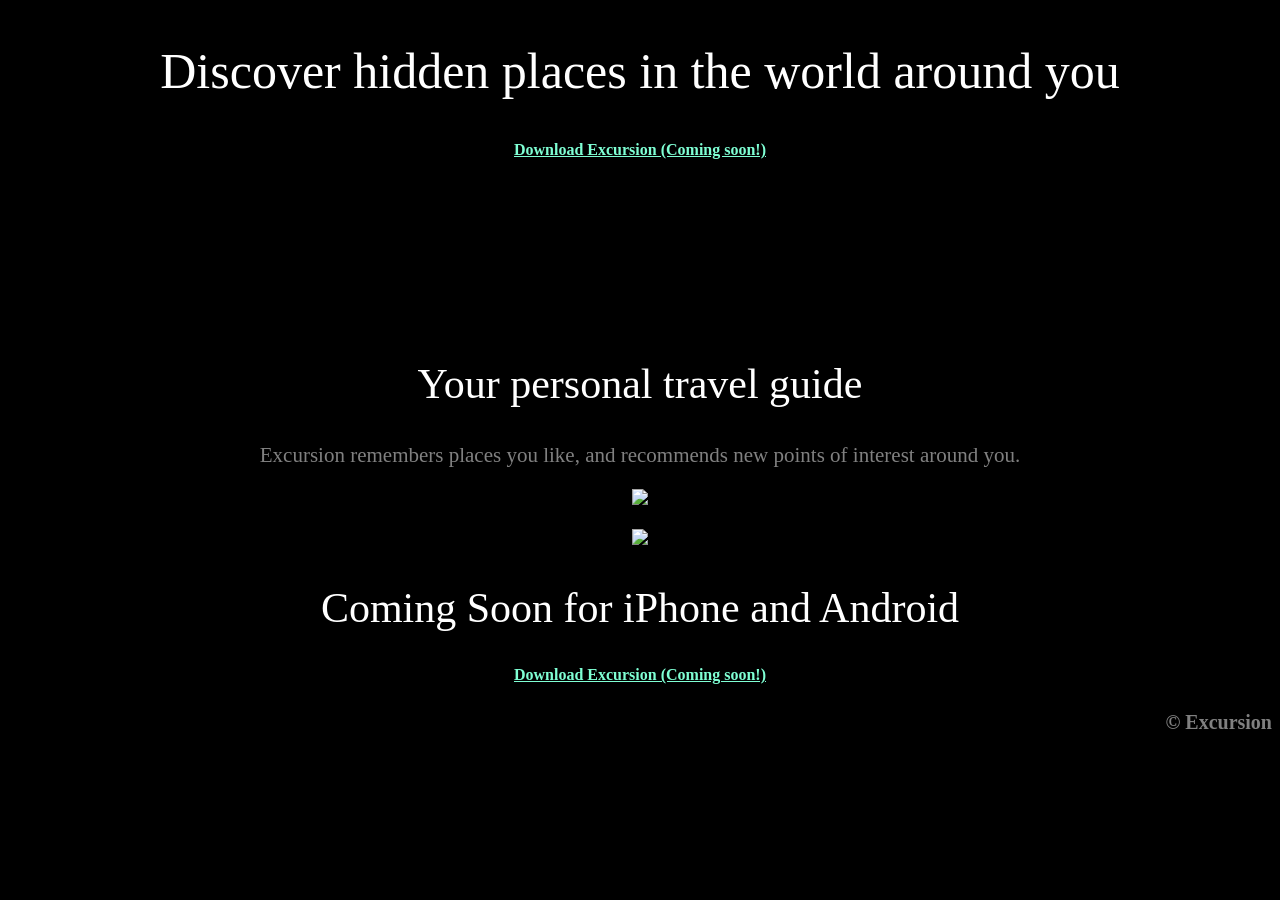
==== index.html @ 046f9d8d "index" ====
<!DOCTYPE html>
<html lang="en">
<head>
    <title>Excursion</title>
    <link href="style.css" rel= "stylesheet" type= "text/css">
</head>
<body>
    <section>
        <h1>Discover hidden places in the world around you
        </h1>
        <h3>
            Download Excursion (Coming soon!)
        </h3>
        <video src="excursion.mp4" autoplay muted>
        </video>
    </section>
    <section class= fondo>
        <h2>
            Your personal travel guide
        </h2>
        <p>
            Excursion remembers places you like, and recommends new points of interest around you.
        </p>
        <img src="https://content.codecademy.com/programs/freelance-one/excursion/images/camp.jpg">
        <div class= "imagen"> <img src= "phone.webp"></div>
        <h2>Coming Soon for iPhone and Android
        </h2>
        <h3>Download Excursion (Coming soon!)</h3>
        <h4>
            © Excursion</h4>
    </section>
</body>
</html>
---- style.css ----
h1{
    font-family: verdana;
    font-weight: normal;
    font-size: 50px;
    color: white;
    text-align: center;
}
body{
    background-color: black;
    text-align: center;
}
h3{
    color: aquamarine;
    font-size: 16px;
    text-align: center;
    text-decoration: underline;
}
video{
    display: block;
    margin: auto;
}
h2{
    font-family: verdana;
    font-weight: 300;
    font-size: 42px;
    color:white;
}
p{
    font-family: verdana;
    font-size: 21px;
    color: gray;
}
h4{
    text-align: right;
    color: gray;
    font-size: 20px;
}
.imagen img{
    margin-top: 20px;
}
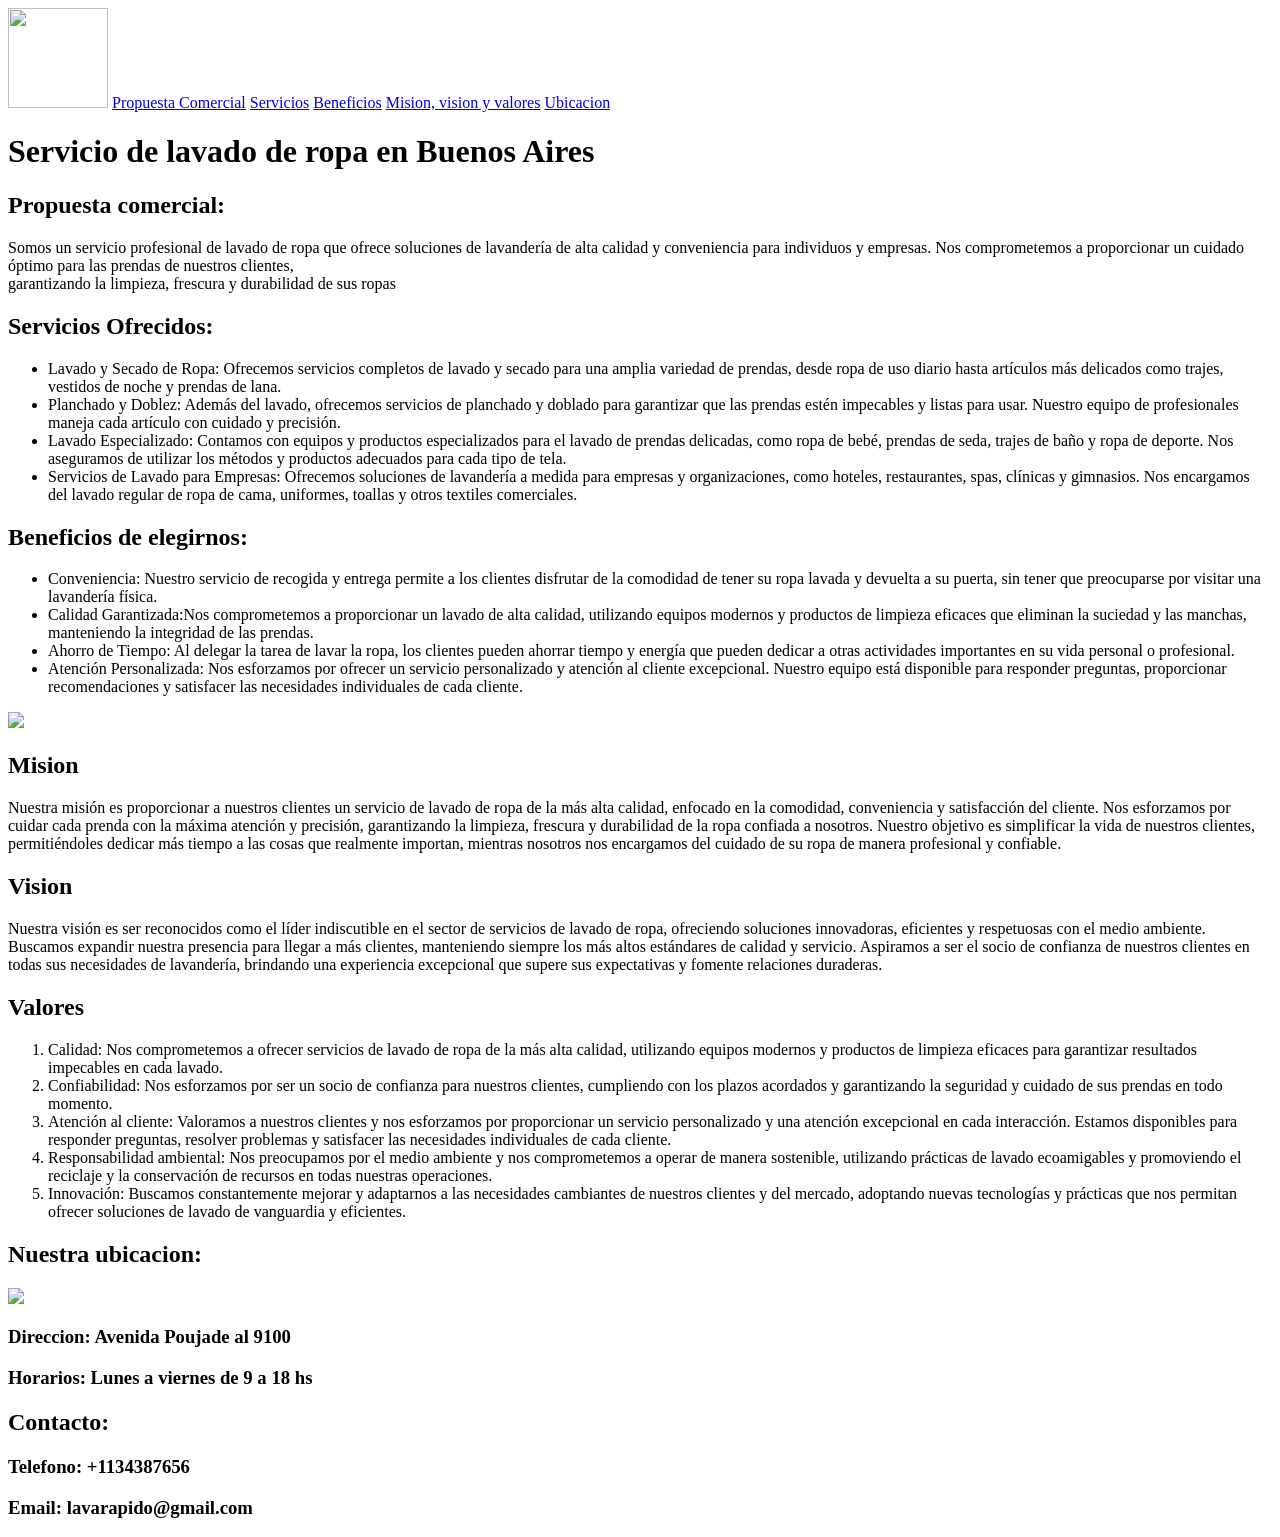
==== commit f13c9ebd: "Initial commit" ====
--- a/index.html
+++ b/index.html
@@ -1,33 +1,115 @@
 <!DOCTYPE html>
 <html lang="en">
 <head>
-    <title>Excursion</title>
-    <link href="style.css" rel= "stylesheet" type= "text/css">
+    <meta charset="UTF-8">
+    <meta name="viewport" content="width=device-width, initial-scale=1.0">
+    <title>Lavadero</title>
 </head>
 <body>
-    <section>
-        <h1>Discover hidden places in the world around you
-        </h1>
-        <h3>
-            Download Excursion (Coming soon!)
-        </h3>
-        <video src="excursion.mp4" autoplay muted>
-        </video>
-    </section>
-    <section class= fondo>
-        <h2>
-            Your personal travel guide
-        </h2>
-        <p>
-            Excursion remembers places you like, and recommends new points of interest around you.
-        </p>
-        <img src="https://content.codecademy.com/programs/freelance-one/excursion/images/camp.jpg">
-        <div class= "imagen"> <img src= "phone.webp"></div>
-        <h2>Coming Soon for iPhone and Android
-        </h2>
-        <h3>Download Excursion (Coming soon!)</h3>
-        <h4>
-            © Excursion</h4>
-    </section>
+    
+    <nav >
+            <img src="https://encrypted-tbn0.gstatic.com/images?q=tbn:ANd9GcQA1jxWSOmntfT1eqJHSnbawxRWiHVmlXPDddbKY1PpRA&s" width="100" height="100"/>
+            <a href="#Propuesta">Propuesta Comercial</a>
+            <a href="#Servicios">Servicios</a>
+            <a href="#Beneficios">Beneficios</a>
+            <a href="#Mision">Mision, vision y valores</a>
+            <a href="#Ubicacion">Ubicacion</a>
+    </nav>
+    
+    <h1>Servicio de lavado de ropa en Buenos Aires</h1>
+    <main>
+        <section id="Propuesta">
+            <h2>Propuesta comercial:</h2>
+            <p>Somos un servicio profesional de lavado de ropa que ofrece soluciones de lavandería de alta calidad y conveniencia para individuos y empresas. 
+                Nos comprometemos a proporcionar un cuidado óptimo para las prendas de nuestros clientes,<br />
+                 garantizando la limpieza, frescura y durabilidad de sus ropas</p>
+
+        </section>
+        <section id="Servicios">
+            <h2>Servicios Ofrecidos:     </h2>
+            <ul>
+                <li>
+                    Lavado y Secado de Ropa: Ofrecemos servicios completos de lavado y secado para una amplia variedad de prendas, desde ropa de uso diario hasta artículos más delicados como trajes, vestidos de noche y prendas de lana.
+                </li>
+                <li>Planchado y Doblez:
+                    Además del lavado, ofrecemos servicios de planchado y doblado para garantizar que las prendas estén impecables y listas para usar. Nuestro equipo de profesionales maneja cada artículo con cuidado y precisión.
+                </li>
+                <li>Lavado Especializado:
+                    Contamos con equipos y productos especializados para el lavado de prendas delicadas, como ropa de bebé, prendas de seda, trajes de baño y ropa de deporte. Nos aseguramos de utilizar los métodos y productos adecuados para cada tipo de tela.
+                </li>
+                <li>
+                    Servicios de Lavado para Empresas: Ofrecemos soluciones de lavandería a medida para empresas y organizaciones, como hoteles, restaurantes, spas, clínicas y gimnasios. Nos encargamos del lavado regular de ropa de cama, uniformes, toallas y otros textiles comerciales.
+                </li>
+            </ul>
+            <p></p>
+
+        </section>
+        <section id="Beneficios">
+            <h2>
+                Beneficios de elegirnos:
+            </h2>
+            <ul>
+                <li>
+                    Conveniencia: Nuestro servicio de recogida y entrega permite a los clientes disfrutar de la comodidad de tener su ropa lavada y devuelta a su puerta, sin tener que preocuparse por visitar una lavandería física.
+                </li>
+                <li>
+                    Calidad Garantizada:Nos comprometemos a proporcionar un lavado de alta calidad, utilizando equipos modernos y productos de limpieza eficaces que eliminan la suciedad y las manchas, manteniendo la integridad de las prendas.
+                </li>
+                <li>
+                    Ahorro de Tiempo: Al delegar la tarea de lavar la ropa, los clientes pueden ahorrar tiempo y energía que pueden dedicar a otras actividades importantes en su vida personal o profesional.
+                </li>
+                <li>
+                    Atención Personalizada: Nos esforzamos por ofrecer un servicio personalizado y atención al cliente excepcional. Nuestro equipo está disponible para responder preguntas, proporcionar recomendaciones y satisfacer las necesidades individuales de cada cliente.
+                </li>
+            </ul>
+            <img src="https://img.freepik.com/vector-premium/lavado-ropa-logo-icono-vector-plantilla-diseno-servicio-lavanderia_598213-566.jpg"/>
+        
+        </section>
+        
+        <section id="Mision">
+            <h2>Mision</h2>
+            <p>
+                Nuestra misión es proporcionar a nuestros clientes un servicio de lavado de ropa de la más alta calidad, enfocado en la comodidad, conveniencia y satisfacción del cliente. Nos esforzamos por cuidar cada prenda con la máxima atención y precisión, garantizando la limpieza, frescura y durabilidad de la ropa confiada a nosotros. Nuestro objetivo es simplificar la vida de nuestros clientes, permitiéndoles dedicar más tiempo a las cosas que realmente importan, mientras nosotros nos encargamos del cuidado de su ropa de manera profesional y confiable.
+            </p>
+            <h2>Vision</h2>
+            <p>
+                Nuestra visión es ser reconocidos como el líder indiscutible en el sector de servicios de lavado de ropa, ofreciendo soluciones innovadoras, eficientes y respetuosas con el medio ambiente. Buscamos expandir nuestra presencia para llegar a más clientes, manteniendo siempre los más altos estándares de calidad y servicio. Aspiramos a ser el socio de confianza de nuestros clientes en todas sus necesidades de lavandería, brindando una experiencia excepcional que supere sus expectativas y fomente relaciones duraderas.
+            </p>
+            <h2>Valores</h2>
+            <p>
+                <ol>
+                    <li>
+                        Calidad: Nos comprometemos a ofrecer servicios de lavado de ropa de la más alta calidad, utilizando equipos modernos y productos de limpieza eficaces para garantizar resultados impecables en cada lavado.
+                    </li>
+                    <li>
+                        Confiabilidad: Nos esforzamos por ser un socio de confianza para nuestros clientes, cumpliendo con los plazos acordados y garantizando la seguridad y cuidado de sus prendas en todo momento.
+                    </li>
+                    <li>
+                        Atención al cliente: Valoramos a nuestros clientes y nos esforzamos por proporcionar un servicio personalizado y una atención excepcional en cada interacción. Estamos disponibles para responder preguntas, resolver problemas y satisfacer las necesidades individuales de cada cliente.
+                    </li>
+                    <li>
+                        Responsabilidad ambiental: Nos preocupamos por el medio ambiente y nos comprometemos a operar de manera sostenible, utilizando prácticas de lavado ecoamigables y promoviendo el reciclaje y la conservación de recursos en todas nuestras operaciones.
+                    </li>
+                    <li>
+                        Innovación: Buscamos constantemente mejorar y adaptarnos a las necesidades cambiantes de nuestros clientes y del mercado, adoptando nuevas tecnologías y prácticas que nos permitan ofrecer soluciones de lavado de vanguardia y eficientes.
+                    </li>
+                </ol>
+            </p>
+        </section>
+        <section id="Ubicacion">
+            <h2>
+                Nuestra ubicacion:
+            </h2>
+            <img src="https://osm.cylex-international.com/osm/staticmaplite/staticmap.php?center=-32.9677675,-68.7882744&zoom=15&size=xy&maptype=tm&markers=-32.9677675,-68.7882744,marker-34"/>
+            <h3>Direccion: Avenida Poujade al 9100</h3>
+            <h3>Horarios: Lunes a viernes de 9 a 18 hs</h3>
+            <h2>Contacto:</h2>
+            <h3>Telefono: +1134387656</h3>
+            <h3>Email: lavarapido@gmail.com</h3>
+            
+        </section>
+        
+    </main>
+    
 </body>
 </html>
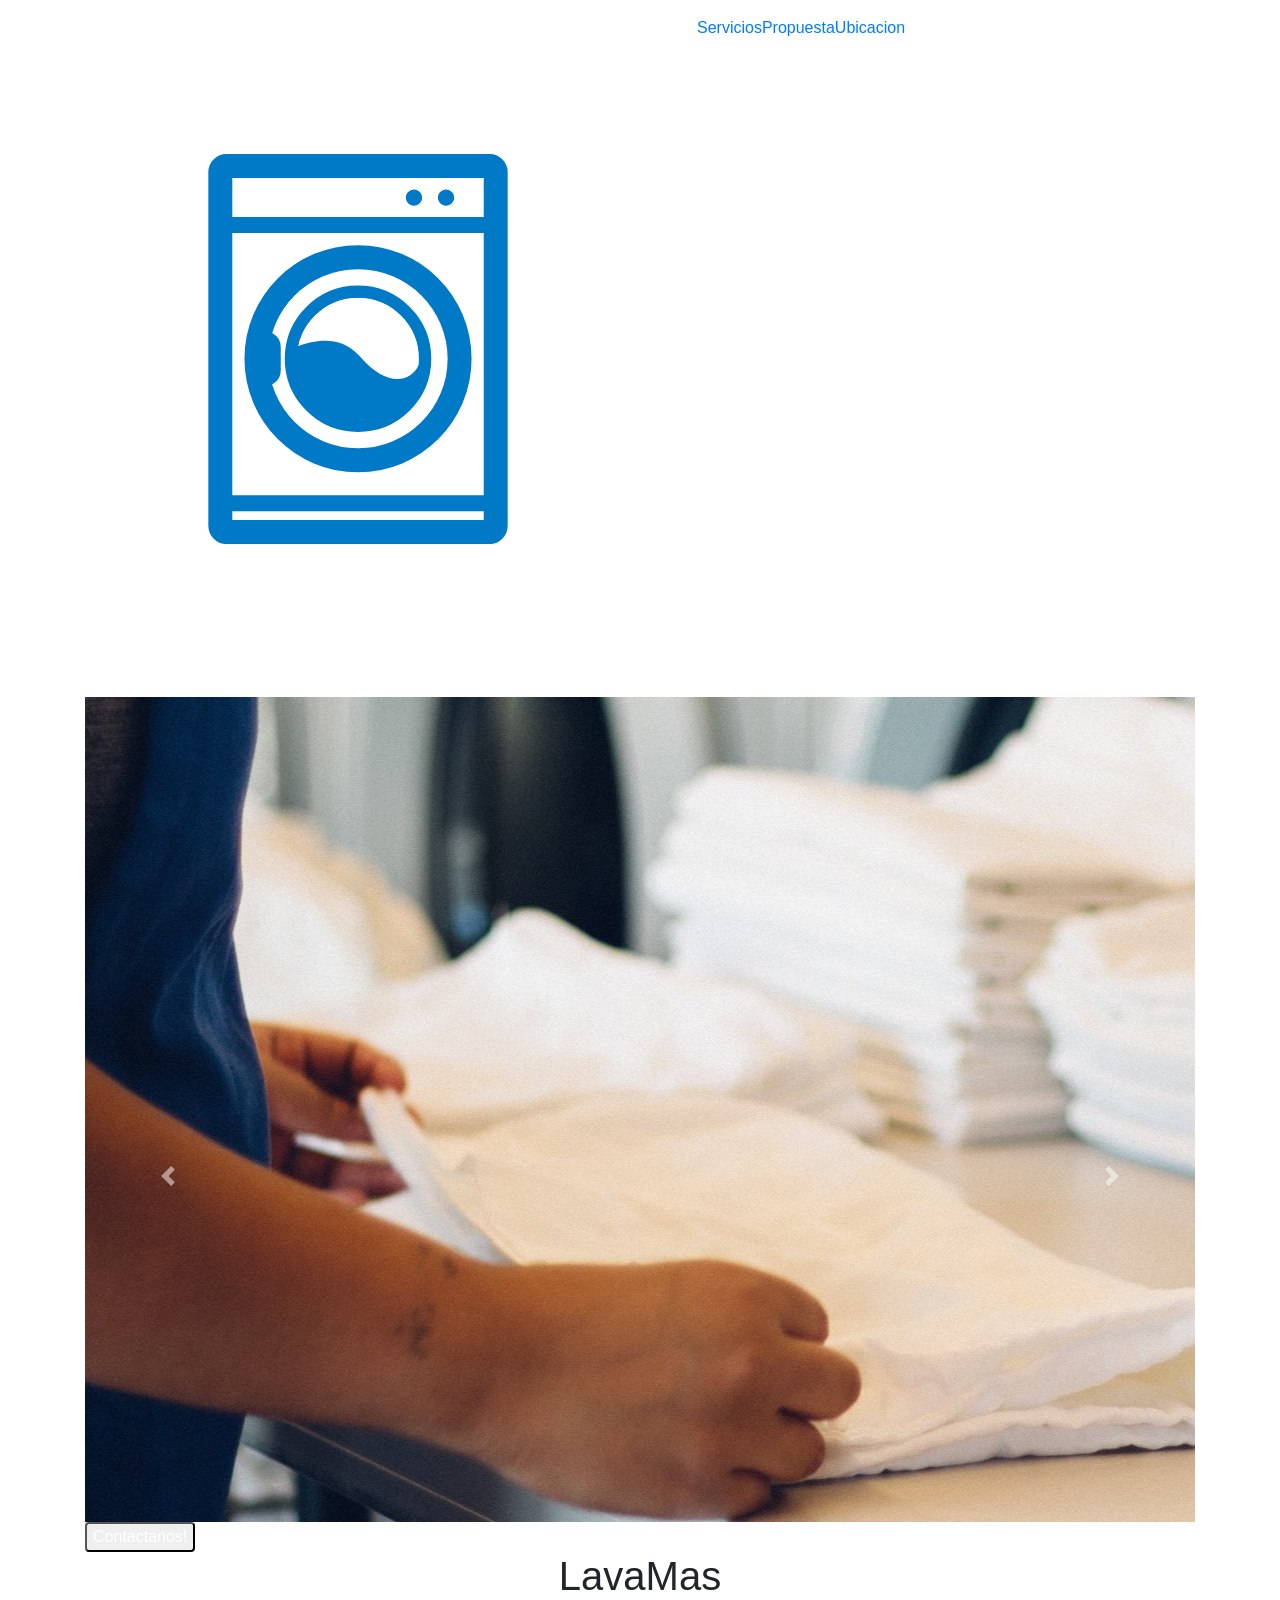
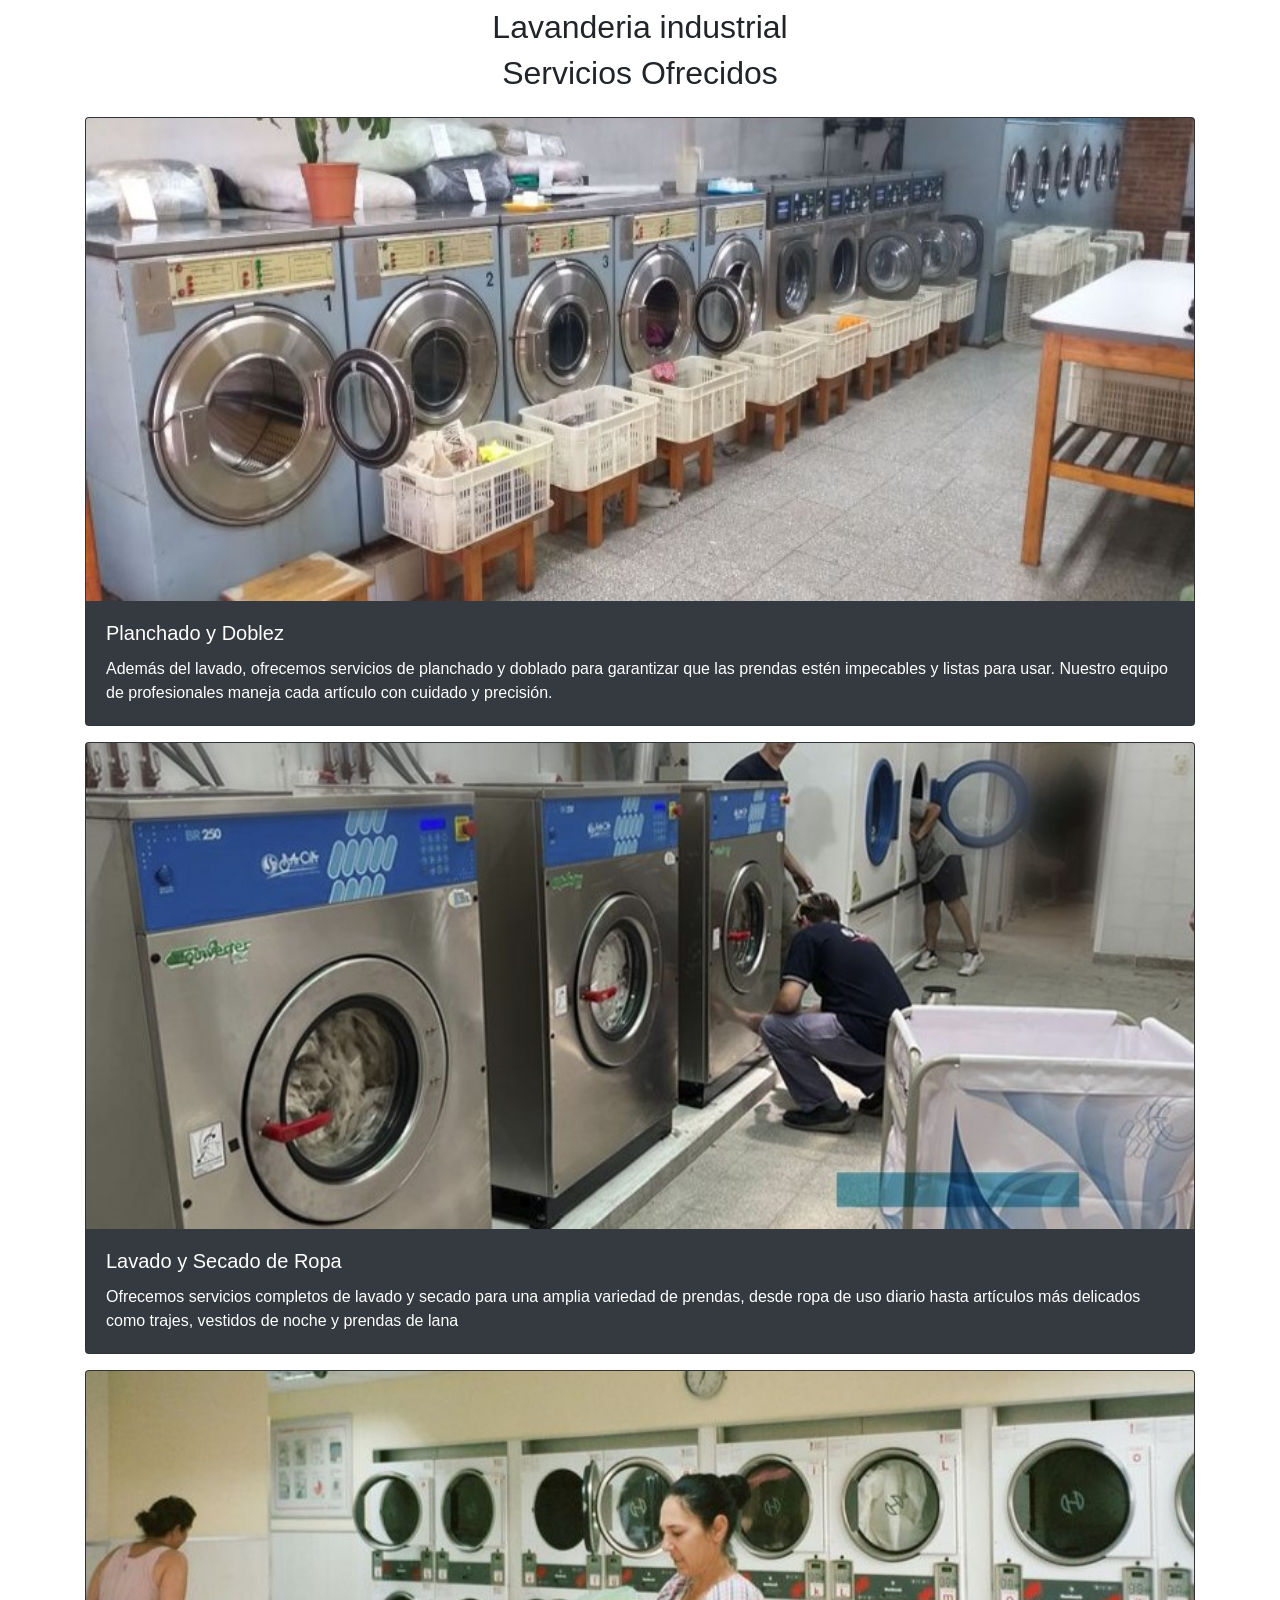
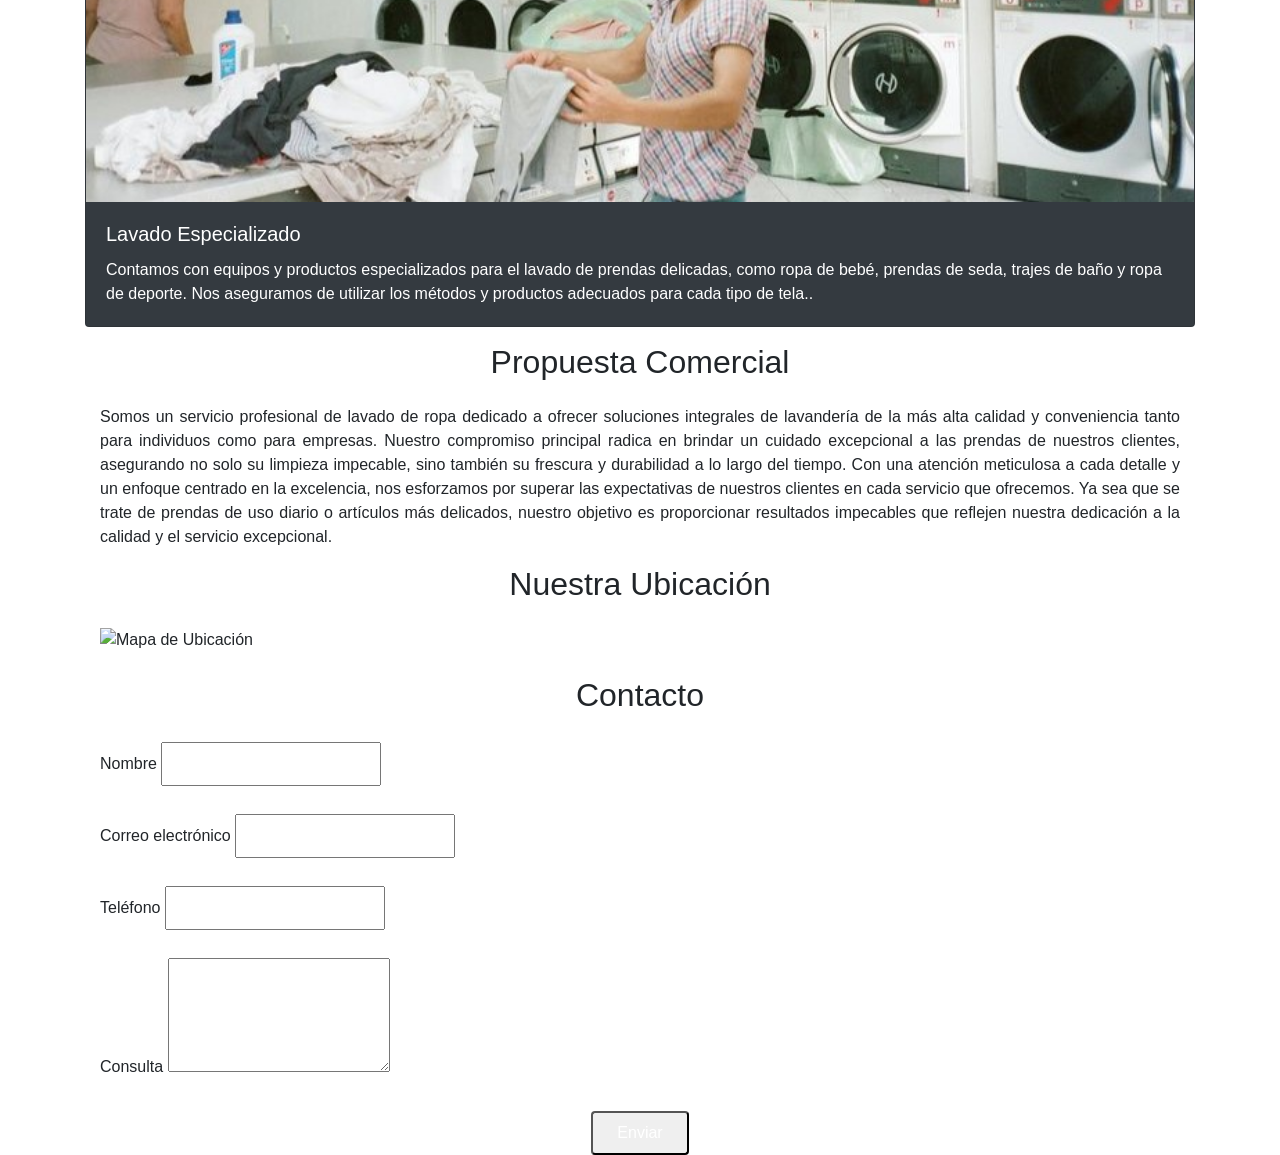
==== commit 3e5d060d: "Uva 2" ====
--- a/index.html
+++ b/index.html
@@ -4,112 +4,135 @@
     <meta charset="UTF-8">
     <meta name="viewport" content="width=device-width, initial-scale=1.0">
     <title>Lavadero</title>
+
+    <script src="https://cdn.tailwindcss.com"></script>
+  
+    <link rel="stylesheet" href="https://cdn.jsdelivr.net/npm/bootstrap@4.0.0/dist/css/bootstrap.min.css" integrity="sha384-Gn5384xqQ1aoWXA+058RXPxPg6fy4IWvTNh0E263XmFcJlSAwiGgFAW/dAiS6JXm" crossorigin="anonymous">
+    <script src="https://code.jquery.com/jquery-3.2.1.slim.min.js" integrity="sha384-KJ3o2DKtIkvYIK3UENzmM7KCkRr/rE9/Qpg6aAZGJwFDMVNA/GpGFF93hXpG5KkN" crossorigin="anonymous"></script>
+    <script src="https://cdn.jsdelivr.net/npm/popper.js@1.12.9/dist/umd/popper.min.js" integrity="sha384-ApNbgh9B+Y1QKtv3Rn7W3mgPxhU9K/ScQsAP7hUibX39j7fakFPskvXusvfa0b4Q" crossorigin="anonymous"></script>
+    <script src="https://cdn.jsdelivr.net/npm/bootstrap@4.0.0/dist/js/bootstrap.min.js" integrity="sha384-JZR6Spejh4U02d8jOt6vLEHfe/JQGiRRSQQxSfFWpi1MquVdAyjUar5+76PVCmYl" crossorigin="anonymous"></script>
 </head>
-<body>
-    
-    <nav >
-            <img src="https://encrypted-tbn0.gstatic.com/images?q=tbn:ANd9GcQA1jxWSOmntfT1eqJHSnbawxRWiHVmlXPDddbKY1PpRA&s" width="100" height="100"/>
-            <a href="#Propuesta">Propuesta Comercial</a>
-            <a href="#Servicios">Servicios</a>
-            <a href="#Beneficios">Beneficios</a>
-            <a href="#Mision">Mision, vision y valores</a>
-            <a href="#Ubicacion">Ubicacion</a>
-    </nav>
-    
-    <h1>Servicio de lavado de ropa en Buenos Aires</h1>
-    <main>
-        <section id="Propuesta">
-            <h2>Propuesta comercial:</h2>
-            <p>Somos un servicio profesional de lavado de ropa que ofrece soluciones de lavandería de alta calidad y conveniencia para individuos y empresas. 
-                Nos comprometemos a proporcionar un cuidado óptimo para las prendas de nuestros clientes,<br />
-                 garantizando la limpieza, frescura y durabilidad de sus ropas</p>
+<body class="bg-blue-300 bg-opacity-45">
 
-        </section>
-        <section id="Servicios">
-            <h2>Servicios Ofrecidos:     </h2>
-            <ul>
+    <nav class="navbar   bg-white rounded-b-full justify-center flex flex-row">
+        
+        <div class="justify-center align-center">
+            <ul class="navbar-nav  flex flex-row gap-6 lg:gap-32">
                 <li>
-                    Lavado y Secado de Ropa: Ofrecemos servicios completos de lavado y secado para una amplia variedad de prendas, desde ropa de uso diario hasta artículos más delicados como trajes, vestidos de noche y prendas de lana.
+                    <a  href="#">
+                        <img class ="rounded-full max-w-[60px]" src="./Public/305804182_590932912824916_2736425194669195148_n.png">
+                     </a>
                 </li>
-                <li>Planchado y Doblez:
-                    Además del lavado, ofrecemos servicios de planchado y doblado para garantizar que las prendas estén impecables y listas para usar. Nuestro equipo de profesionales maneja cada artículo con cuidado y precisión.
+                <li class="nav-item text-black">
+                    <a class="nav-link text-black font-bold text-sm md:text-2xl" href="#Servicios">Servicios</a>
                 </li>
-                <li>Lavado Especializado:
-                    Contamos con equipos y productos especializados para el lavado de prendas delicadas, como ropa de bebé, prendas de seda, trajes de baño y ropa de deporte. Nos aseguramos de utilizar los métodos y productos adecuados para cada tipo de tela.
+                <li class="nav-item">
+                    <a class="nav-link text-black font-bold text-sm md:text-2xl" href="#Propuesta">Propuesta</a>
                 </li>
-                <li>
-                    Servicios de Lavado para Empresas: Ofrecemos soluciones de lavandería a medida para empresas y organizaciones, como hoteles, restaurantes, spas, clínicas y gimnasios. Nos encargamos del lavado regular de ropa de cama, uniformes, toallas y otros textiles comerciales.
+                <li class="nav-item">
+                    <a class="nav-link text-black font-bold text-sm md:text-2xl" href="#Ubicacion">Ubicacion</a>
                 </li>
             </ul>
-            <p></p>
+        </div>
+    </nav>
 
+    <main class="container mx-auto py-16">
+        <div id="carouselExampleControls" class="carousel slide relative" data-ride="carousel">
+            <div class="carousel-inner pb-24">
+                <div class="carousel-item active">
+                    <img src="/Public/IMG_2668.jpg" alt="Descripción de la imagen" class="lg:w-full h-auto rounded-3xl w-screen">
+                    <div class="absolute inset-0 flex items-center justify-center">
+                        <a href="#Contacto">
+                            <button class="bg-blue-900 hover:bg-blue-700 text-white font-bold md:py-2 md:px-4 rounded" >
+                            Contactanos!
+                            </button>
+                        </a>
+                    </div>
+                    <h1 class="text-center font-extrabold absolute top-1/4 left-1/2 transform -translate-x-1/2 -translate-y-1/4 text-black text-[30px] md:text-[120px] font-bold">LavaMas</h1>
+                    <h2 class="text-center font-extrabold absolute top-1/4 left-1/2 transform -translate-x-1/2 -translate-y-1/4 text-black text-[20px] md:text-[60px] font-bold pt-36">Lavanderia industrial</h2>
+                </div>
+            </div>
+            <a class="carousel-control-prev" href="#carouselExampleControls" role="button" data-slide="prev">
+                <span class="carousel-control-prev-icon" aria-hidden="true"></span>
+                <span class="sr-only">Previous</span>
+            </a>
+            <a class="carousel-control-next" href="#carouselExampleControls" role="button" data-slide="next">
+                <span class="carousel-control-next-icon" aria-hidden="true"></span>
+                <span class="sr-only">Next</span>
+            </a>
+        </div>
+        
+        <section id="Servicios">
+        <h2 class="text-[25px] lg:text-[60px] font-bold mb-4 text-center">Servicios Ofrecidos</h2>
+        <div class="flex flex-col lg:grid lg:grid-cols-3 items-center place-items-center lg:my-24 gap-x-24">
+            
+         <div class="card text-white  bg-dark mb-3 w-100 rounded-lg " class="mb-12">
+            <img class="card-img-top" src="./Public/lav129-1.jpg" alt="Card image cap">
+            <div class="card-body ">
+              <h5 class="card-title font-bold">Planchado y Doblez</h5>
+              <p class="card-text">Además del lavado, ofrecemos servicios de planchado y doblado para garantizar que las prendas estén impecables y listas para usar. Nuestro equipo de profesionales maneja cada artículo con cuidado y precisión.</p>
+            </div>
+          </div>
+          <div class="card text-white bg-dark mb-3 w-100 rounded-lg" >
+            <img class="card-img-top " src="./Public/lavanderiaindustrial_lavadorasindustrialparahotelesyclinicas.jpg" alt="Card image cap">
+            <div class="card-body">
+              <h5 class="card-title font-bold">Lavado y Secado de Ropa</h5>
+              <p class="card-text"> Ofrecemos servicios completos de lavado y secado para una amplia variedad de prendas, desde ropa de uso diario hasta artículos más delicados como trajes, vestidos de noche y prendas de lana</p>
+            </div>
+          </div>
+          <div class="card text-white bg-dark mb-3 w-100 rounded-lg">
+            <img class="card-img-top" src="./Public/6295371950e4626d103ecd88_pexels-darya-sannikova-2927523-p-800.jpg" alt="Card image cap">
+            <div class="card-body">
+              <h5 class="card-title font-bold">Lavado Especializado</h5>
+              <p class="card-text">Contamos con equipos y productos especializados para el lavado de prendas delicadas, como ropa de bebé, prendas de seda, trajes de baño y ropa de deporte. Nos aseguramos de utilizar los métodos y productos adecuados para cada tipo de tela..</p>
+            </div>
+          </div>
+        </div>
         </section>
-        <section id="Beneficios">
-            <h2>
-                Beneficios de elegirnos:
-            </h2>
-            <ul>
-                <li>
-                    Conveniencia: Nuestro servicio de recogida y entrega permite a los clientes disfrutar de la comodidad de tener su ropa lavada y devuelta a su puerta, sin tener que preocuparse por visitar una lavandería física.
-                </li>
-                <li>
-                    Calidad Garantizada:Nos comprometemos a proporcionar un lavado de alta calidad, utilizando equipos modernos y productos de limpieza eficaces que eliminan la suciedad y las manchas, manteniendo la integridad de las prendas.
-                </li>
-                <li>
-                    Ahorro de Tiempo: Al delegar la tarea de lavar la ropa, los clientes pueden ahorrar tiempo y energía que pueden dedicar a otras actividades importantes en su vida personal o profesional.
-                </li>
-                <li>
-                    Atención Personalizada: Nos esforzamos por ofrecer un servicio personalizado y atención al cliente excepcional. Nuestro equipo está disponible para responder preguntas, proporcionar recomendaciones y satisfacer las necesidades individuales de cada cliente.
-                </li>
-            </ul>
-            <img src="https://img.freepik.com/vector-premium/lavado-ropa-logo-icono-vector-plantilla-diseno-servicio-lavanderia_598213-566.jpg"/>
-        
+        <section id="Propuesta" class="mb-12 ">
+            <div class="container">
+                <h2 class="text-[40px] font-semibold mb-4 text-center">Propuesta Comercial</h2>
+                <p class="mb-6 text[50px] text-justify">Somos un servicio profesional de lavado de ropa dedicado a ofrecer soluciones integrales de lavandería de la más alta calidad y conveniencia tanto para individuos como para empresas. Nuestro compromiso principal radica en brindar un cuidado excepcional a las prendas de nuestros clientes, asegurando no solo su limpieza impecable, sino también su frescura y durabilidad a lo largo del tiempo. Con una atención meticulosa a cada detalle y un enfoque centrado en la excelencia, nos esforzamos por superar las expectativas de nuestros clientes en cada servicio que ofrecemos. Ya sea que se trate de prendas de uso diario o artículos más delicados, nuestro objetivo es proporcionar resultados impecables que reflejen nuestra dedicación a la calidad y el servicio excepcional.</p>
+            </div>
+        </section>
+
+        <section id="Ubicacion">
+            <div class="container">
+                <h2 class="text-[40px] font-semibold mb-4 text-center" >Nuestra Ubicación</h2>
+                <img src="https://osm.cylex-international.com/osm/staticmaplite/staticmap.php?center=-32.9677675,-68.7882744&zoom=15&size=xy&maptype=tm&markers=-32.9677675,-68.7882744,marker-34"
+                    class="w-full mb-4 rounded-3xl py-14" alt="Mapa de Ubicación">
+                
+            </div>
+        </section>
+        <section id="Contacto" class="mb-12">
+            <div class="container">
+                <h2 class="text-2xl font-semibold mb-4 text-center">Contacto</h2>
+                <form class="max-w-lg mx-auto" action="#">
+                    <div class="mb-4">
+                        <label for="nombre" class="block text-lg font-medium text-gray-700">Nombre</label>
+                        <input type="text" id="nombre" name="nombre" class="mt-1 p-2 block w-full rounded-md border-gray-300 focus:border-indigo-500 focus:ring focus:ring-indigo-200 focus:ring-opacity-50">
+                    </div>
+                    <div class="mb-4">
+                        <label for="email" class="block text-lg font-medium text-gray-700">Correo electrónico</label>
+                        <input type="email" id="email"  class="mt-1 p-2 block w-full rounded-md border-gray-300 focus:border-indigo-500 focus:ring focus:ring-indigo-200 focus:ring-opacity-50">
+                    </div>
+                    <div class="mb-4">
+                        <label for="telefono" class="block text-lg font-medium text-gray-700">Teléfono</label>
+                        <input type="tel" id="telefono"  class="mt-1 p-2 block w-full rounded-md border-gray-300 focus:border-indigo-500 focus:ring focus:ring-indigo-200 focus:ring-opacity-50">
+                    </div>
+                    <div class="mb-4">
+                        <label for="consulta" class="block text-lg font-medium text-gray-700">Consulta</label>
+                        <textarea id="consulta" rows="4" class="mt-1 p-2 block w-full rounded-md border-gray-300 focus:border-indigo-500 focus:ring focus:ring-indigo-200 focus:ring-opacity-50"></textarea>
+                    </div>
+                    <div class="text-center">
+                        <button type="submit" class="bg-indigo-500 hover:bg-indigo-700 text-white font-bold py-2 px-4 rounded focus:outline-none focus:shadow-outline">Enviar</button>
+                    </div>
+                </form> 
+            </div>
         </section>
         
-        <section id="Mision">
-            <h2>Mision</h2>
-            <p>
-                Nuestra misión es proporcionar a nuestros clientes un servicio de lavado de ropa de la más alta calidad, enfocado en la comodidad, conveniencia y satisfacción del cliente. Nos esforzamos por cuidar cada prenda con la máxima atención y precisión, garantizando la limpieza, frescura y durabilidad de la ropa confiada a nosotros. Nuestro objetivo es simplificar la vida de nuestros clientes, permitiéndoles dedicar más tiempo a las cosas que realmente importan, mientras nosotros nos encargamos del cuidado de su ropa de manera profesional y confiable.
-            </p>
-            <h2>Vision</h2>
-            <p>
-                Nuestra visión es ser reconocidos como el líder indiscutible en el sector de servicios de lavado de ropa, ofreciendo soluciones innovadoras, eficientes y respetuosas con el medio ambiente. Buscamos expandir nuestra presencia para llegar a más clientes, manteniendo siempre los más altos estándares de calidad y servicio. Aspiramos a ser el socio de confianza de nuestros clientes en todas sus necesidades de lavandería, brindando una experiencia excepcional que supere sus expectativas y fomente relaciones duraderas.
-            </p>
-            <h2>Valores</h2>
-            <p>
-                <ol>
-                    <li>
-                        Calidad: Nos comprometemos a ofrecer servicios de lavado de ropa de la más alta calidad, utilizando equipos modernos y productos de limpieza eficaces para garantizar resultados impecables en cada lavado.
-                    </li>
-                    <li>
-                        Confiabilidad: Nos esforzamos por ser un socio de confianza para nuestros clientes, cumpliendo con los plazos acordados y garantizando la seguridad y cuidado de sus prendas en todo momento.
-                    </li>
-                    <li>
-                        Atención al cliente: Valoramos a nuestros clientes y nos esforzamos por proporcionar un servicio personalizado y una atención excepcional en cada interacción. Estamos disponibles para responder preguntas, resolver problemas y satisfacer las necesidades individuales de cada cliente.
-                    </li>
-                    <li>
-                        Responsabilidad ambiental: Nos preocupamos por el medio ambiente y nos comprometemos a operar de manera sostenible, utilizando prácticas de lavado ecoamigables y promoviendo el reciclaje y la conservación de recursos en todas nuestras operaciones.
-                    </li>
-                    <li>
-                        Innovación: Buscamos constantemente mejorar y adaptarnos a las necesidades cambiantes de nuestros clientes y del mercado, adoptando nuevas tecnologías y prácticas que nos permitan ofrecer soluciones de lavado de vanguardia y eficientes.
-                    </li>
-                </ol>
-            </p>
-        </section>
-        <section id="Ubicacion">
-            <h2>
-                Nuestra ubicacion:
-            </h2>
-            <img src="https://osm.cylex-international.com/osm/staticmaplite/staticmap.php?center=-32.9677675,-68.7882744&zoom=15&size=xy&maptype=tm&markers=-32.9677675,-68.7882744,marker-34"/>
-            <h3>Direccion: Avenida Poujade al 9100</h3>
-            <h3>Horarios: Lunes a viernes de 9 a 18 hs</h3>
-            <h2>Contacto:</h2>
-            <h3>Telefono: +1134387656</h3>
-            <h3>Email: lavarapido@gmail.com</h3>
-            
-        </section>
-        
+
     </main>
-    
+
 </body>
 </html>
